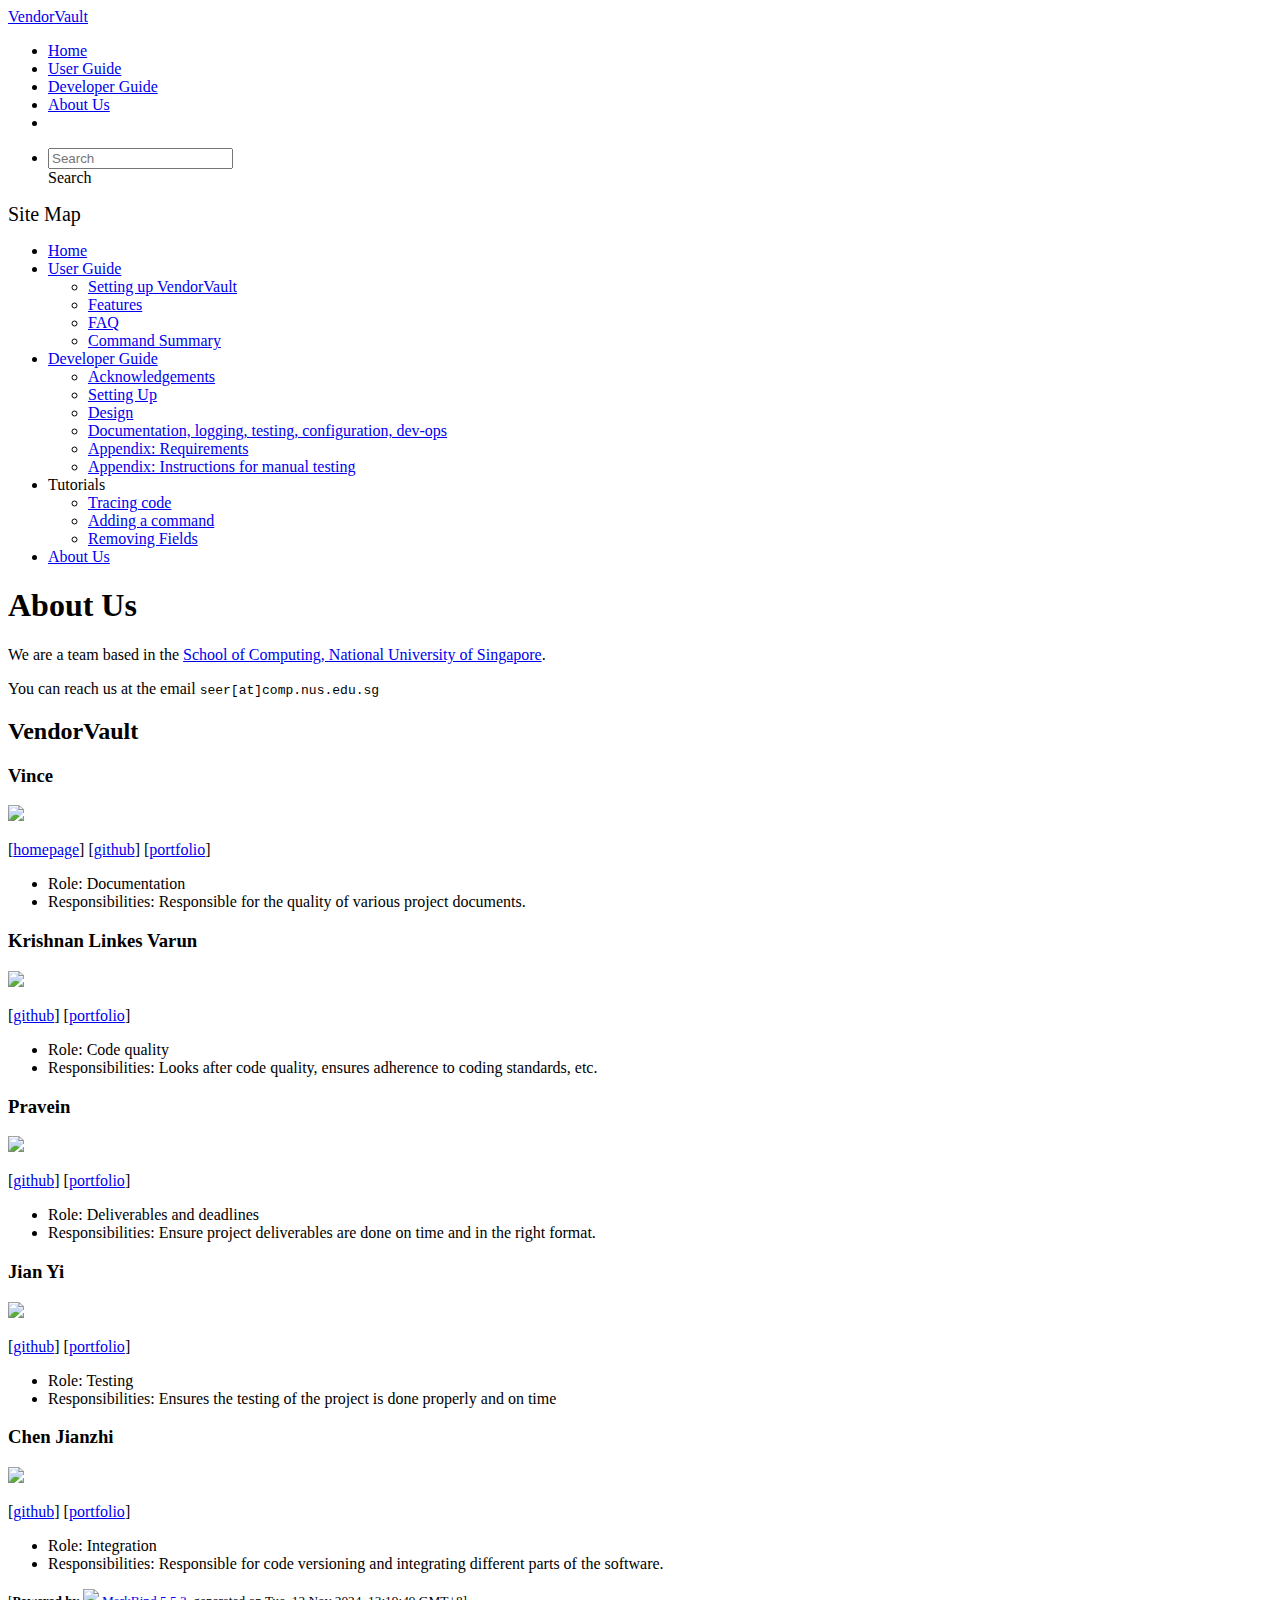
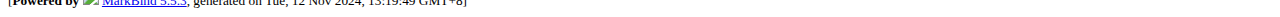
==== AboutUs.html @ df158e00 "deploy: a2bcbc395d2773093d95a75111247f05d6d9c224" ====
<!DOCTYPE html>
<html>
<head>
    <meta charset="utf-8">
    <meta http-equiv="X-UA-Compatible" content="IE=edge">
    <meta name="generator" content="MarkBind 5.5.3">
    <meta name="viewport" content="width=device-width, initial-scale=1"><title>VendorVault - About Us - AddressBook Level-3</title> <link rel="stylesheet" href="/tp/markbind/css/bootstrap.min.css"> <link rel="stylesheet" href="/tp/markbind/fontawesome/css/all.min.css"> <link rel="stylesheet" href="/tp/markbind/glyphicons/css/bootstrap-glyphicons.min.css"><link rel="stylesheet" href="/tp/markbind/css/codeblock-light.min.css"><link rel="stylesheet" href="/tp/markbind/css/markbind.min.css"><link rel="stylesheet" href="/tp/plugins/markbind-plugin-anchors/markbind-plugin-anchors.css"><link rel="stylesheet" href="/tp/plugins/markbind-plugin-tree/markbind-plugin-tree.css">
    
  <link rel="stylesheet" href="/tp/stylesheets/main.css">
<link rel="icon" href="/tp/images/SeEduLogo.png"></head>
<script>
  const baseUrl = '/tp'
</script>
<body >
<div id="app" data-server-rendered="true"><header sticky=""><div data-v-7c0fd418><nav class="navbar navbar-expand-md d-print-none navbar-dark bg-dark" data-v-7c0fd418><div class="container-fluid" data-v-7c0fd418><div class="navbar-left" data-v-7c0fd418><a href="/tp/index.html" title="Home" class="navbar-brand" data-v-7c0fd418>VendorVault</a></div> <div class="navbar-default" data-v-7c0fd418><ul class="navbar-nav me-auto mt-2 mt-lg-0" data-v-7c0fd418> <li data-v-7c0fd418><a href="/tp/index.html" class="nav-link" data-v-7c0fd418>Home</a></li> <li data-v-7c0fd418><a href="/tp/UserGuide.html" class="nav-link" data-v-7c0fd418>User Guide</a></li> <li data-v-7c0fd418><a href="/tp/DeveloperGuide.html" class="nav-link" data-v-7c0fd418>Developer Guide</a></li> <li data-v-7c0fd418><a href="/tp/AboutUs.html" class="nav-link" data-v-7c0fd418>About Us</a></li> <li data-v-7c0fd418><a href="https://github.com/se-edu/addressbook-level3" target="_blank" class="nav-link" data-v-7c0fd418><span data-v-7c0fd418><span aria-hidden="true" class="fab fa-github" data-v-7c0fd418></span></span></a></li></ul></div> <ul class="navbar-nav navbar-right" data-v-7c0fd418><li data-v-7c0fd418><form class="navbar-form" data-v-7c0fd418><div class="dropdown" style="position:relative;" data-v-4f6e9aec><input data-bs-toggle="dropdown" type="text" placeholder="Search" autocomplete="off" value="" class="form-control" data-v-4f6e9aec> <div class="form-control placeholder-div-hidden" data-v-4f6e9aec>
      Search
    </div> <ul class="dropdown-menu search-dropdown-menu dropdown-menu-hidden dropdown-menu-end" data-v-4f6e9aec></ul></div></form></li></ul></div></nav> <div class="lower-navbar-container" style="display:none;" data-v-7c0fd418><!----> <!----></div></div></header> <div id="flex-body"><nav id="site-nav" data-v-e6005420><div class="site-nav-top" data-v-e6005420><div class="fw-bold mb-2" style="font-size:1.25rem;" data-v-e6005420>Site Map</div></div> <div class="nav-component slim-scroll" data-v-e6005420><div class="site-nav-root"><ul class="site-nav-list site-nav-list-root" data-v-e6005420><li data-v-e6005420><div onclick="handleSiteNavClick(this)" class="site-nav-default-list-item site-nav-list-item-0" data-v-e6005420><a href="/tp/index.html" data-v-e6005420>Home</a></div></li> <li data-v-e6005420><div onclick="handleSiteNavClick(this)" class="site-nav-default-list-item site-nav-list-item-0" data-v-e6005420><a href="/tp/UserGuide.html" data-v-e6005420>User Guide</a> <div class="site-nav-dropdown-btn-container" data-v-e6005420><i onclick="handleSiteNavClick(this.parentNode.parentNode, false); event.stopPropagation();" class="site-nav-dropdown-btn-icon site-nav-rotate-icon" data-v-e6005420><span aria-hidden="true" class="glyphicon glyphicon-menu-down" data-v-e6005420></span></i></div></div><ul class="site-nav-dropdown-container site-nav-dropdown-container-open site-nav-list" data-v-e6005420><li data-v-e6005420><div onclick="handleSiteNavClick(this)" class="site-nav-default-list-item site-nav-list-item-1" data-v-e6005420><a href="/tp/UserGuide.html#2-setting-up-vendorvault" data-v-e6005420>Setting up VendorVault</a></div></li> <li data-v-e6005420><div onclick="handleSiteNavClick(this)" class="site-nav-default-list-item site-nav-list-item-1" data-v-e6005420><a href="/tp/UserGuide.html#3-features" data-v-e6005420>Features</a></div></li> <li data-v-e6005420><div onclick="handleSiteNavClick(this)" class="site-nav-default-list-item site-nav-list-item-1" data-v-e6005420><a href="/tp/UserGuide.html#5-faq" data-v-e6005420>FAQ</a></div></li> <li data-v-e6005420><div onclick="handleSiteNavClick(this)" class="site-nav-default-list-item site-nav-list-item-1" data-v-e6005420><a href="/tp/UserGuide.html#7-command-summary" data-v-e6005420>Command Summary</a></div></li></ul></li> <li data-v-e6005420><div onclick="handleSiteNavClick(this)" class="site-nav-default-list-item site-nav-list-item-0" data-v-e6005420><a href="/tp/DeveloperGuide.html" data-v-e6005420>Developer Guide</a> <div class="site-nav-dropdown-btn-container" data-v-e6005420><i onclick="handleSiteNavClick(this.parentNode.parentNode, false); event.stopPropagation();" class="site-nav-dropdown-btn-icon site-nav-rotate-icon" data-v-e6005420><span aria-hidden="true" class="glyphicon glyphicon-menu-down" data-v-e6005420></span></i></div></div><ul class="site-nav-dropdown-container site-nav-dropdown-container-open site-nav-list" data-v-e6005420><li data-v-e6005420><div onclick="handleSiteNavClick(this)" class="site-nav-default-list-item site-nav-list-item-1" data-v-e6005420><a href="/tp/DeveloperGuide.html#acknowledgements" data-v-e6005420>Acknowledgements</a></div></li> <li data-v-e6005420><div onclick="handleSiteNavClick(this)" class="site-nav-default-list-item site-nav-list-item-1" data-v-e6005420><a href="/tp/DeveloperGuide.html#setting-up-getting-started" data-v-e6005420>Setting Up</a></div></li> <li data-v-e6005420><div onclick="handleSiteNavClick(this)" class="site-nav-default-list-item site-nav-list-item-1" data-v-e6005420><a href="/tp/DeveloperGuide.html#design" data-v-e6005420>Design</a></div></li> <li data-v-e6005420><div onclick="handleSiteNavClick(this)" class="site-nav-default-list-item site-nav-list-item-1" data-v-e6005420><a href="/tp/DeveloperGuide.html#documentation-logging-testing-configuration-dev-ops" data-v-e6005420>Documentation, logging, testing, configuration, dev-ops</a></div></li> <li data-v-e6005420><div onclick="handleSiteNavClick(this)" class="site-nav-default-list-item site-nav-list-item-1" data-v-e6005420><a href="/tp/DeveloperGuide.html#appendix-requirements" data-v-e6005420>Appendix: Requirements</a></div></li> <li data-v-e6005420><div onclick="handleSiteNavClick(this)" class="site-nav-default-list-item site-nav-list-item-1" data-v-e6005420><a href="/tp/DeveloperGuide.html#appendix-instructions-for-manual-testing" data-v-e6005420>Appendix: Instructions for manual testing</a></div></li></ul></li> <li data-v-e6005420><div onclick="handleSiteNavClick(this)" class="site-nav-default-list-item site-nav-list-item-0" data-v-e6005420>Tutorials

<div class="site-nav-dropdown-btn-container" data-v-e6005420><i onclick="handleSiteNavClick(this.parentNode.parentNode, false); event.stopPropagation();" class="site-nav-dropdown-btn-icon" data-v-e6005420><span aria-hidden="true" class="glyphicon glyphicon-menu-down" data-v-e6005420></span></i></div></div><ul class="site-nav-dropdown-container site-nav-list" data-v-e6005420><li data-v-e6005420><div onclick="handleSiteNavClick(this)" class="site-nav-default-list-item site-nav-list-item-1" data-v-e6005420><a href="/tp/tutorials/TracingCode.html" data-v-e6005420>Tracing code</a></div></li> <li data-v-e6005420><div onclick="handleSiteNavClick(this)" class="site-nav-default-list-item site-nav-list-item-1" data-v-e6005420><a href="/tp/tutorials/AddRemark.html" data-v-e6005420>Adding a command</a></div></li> <li data-v-e6005420><div onclick="handleSiteNavClick(this)" class="site-nav-default-list-item site-nav-list-item-1" data-v-e6005420><a href="/tp/tutorials/RemovingFields.html" data-v-e6005420>Removing Fields</a></div></li></ul></li> <li data-v-e6005420><div onclick="handleSiteNavClick(this)" class="site-nav-default-list-item site-nav-list-item-0" data-v-e6005420><a href="/tp/AboutUs.html" data-v-e6005420>About Us</a></div></li> <!----></ul></div></div> <!----></nav> <div id="content-wrapper"><h1 id="about-us">About Us<a href="#about-us" onclick="event.stopPropagation()" class="fa fa-anchor"></a></h1> <p>We are a team based in the <a href="http://www.comp.nus.edu.sg">School of Computing, National University of Singapore</a>.</p> <p>You can reach us at the email <code class="hljs inline no-lang">seer[at]comp.nus.edu.sg</code></p> <h2 id="vendorvault">VendorVault<a href="#vendorvault" onclick="event.stopPropagation()" class="fa fa-anchor"></a></h2> <h3 id="vince">Vince<a href="#vince" onclick="event.stopPropagation()" class="fa fa-anchor"></a></h3> <img src="/tp/images/vinc3leong.png" width="200px"> <p>[<a href="http://www.comp.nus.edu.sg/~damithch">homepage</a>]
[<a href="https://github.com/vinc3leong">github</a>]
[<a href="/tp/team/johndoe.html">portfolio</a>]</p> <ul><li>Role: Documentation</li> <li>Responsibilities: Responsible for the quality of various project documents.</li></ul> <h3 id="krishnan-linkes-varun">Krishnan Linkes Varun<a href="#krishnan-linkes-varun" onclick="event.stopPropagation()" class="fa fa-anchor"></a></h3> <img src="/tp/images/linkesv.png" width="200px"> <p>[<a href="http://github.com/linkesV">github</a>]
[<a href="/tp/team/johndoe.html">portfolio</a>]</p> <ul><li>Role: Code quality</li> <li>Responsibilities: Looks after code quality, ensures adherence to coding standards, etc.</li></ul> <h3 id="pravein">Pravein<a href="#pravein" onclick="event.stopPropagation()" class="fa fa-anchor"></a></h3> <img src="/tp/images/prave1n.png" width="200px"> <p>[<a href="http://github.com/prave1n">github</a>] [<a href="/tp/team/johndoe.html">portfolio</a>]</p> <ul><li>Role: Deliverables and deadlines</li> <li>Responsibilities: Ensure project deliverables are done on time and in the right format.</li></ul> <h3 id="jian-yi">Jian Yi<a href="#jian-yi" onclick="event.stopPropagation()" class="fa fa-anchor"></a></h3> <img src="/tp/images/ngjianyi.png" width="200px"> <p>[<a href="http://github.com/ngjianyi">github</a>]
[<a href="/tp/team/johndoe.html">portfolio</a>]</p> <ul><li>Role: Testing</li> <li>Responsibilities: Ensures the testing of the project is done properly and on time</li></ul> <h3 id="chen-jianzhi">Chen Jianzhi<a href="#chen-jianzhi" onclick="event.stopPropagation()" class="fa fa-anchor"></a></h3> <img src="/tp/images/cjianzhi.png" width="200px"> <p>[<a href="http://github.com/cjianzhi">github</a>]
[<a href="/tp/team/johndoe.html">portfolio</a>]</p> <ul><li>Role: Integration</li> <li>Responsibilities: Responsible for code versioning and integrating different parts of the software.</li></ul></div> <nav id="page-nav" data-v-e6005420><div class="nav-component slim-scroll" data-v-e6005420></div> <!----></nav> <div aria-hidden="true" class="scroll-top-button fa-lg d-print-none" style="display:none;bottom:2%;right:2%;position:fixed;"><i class="fas fa-arrow-circle-up"></i></div></div> <footer><div class="text-center"><small>[<span><strong>Powered by</strong></span> <img src="https://markbind.org/favicon.ico" width="30"> <a href="https://markbind.org/">MarkBind 5.5.3</a>, generated on Tue, 12 Nov 2024, 13:19:49 GMT+8]</small></div></footer></div>
</body><script src="/tp/markbind/js/bootstrap-utility.min.js"></script>
<script src="/tp/markbind/js/polyfill.min.js"></script>
<script src="/tp/markbind/js/vue.min.js"></script>
<script src="/tp/markbind/js/markbind.min.js"></script>
<script src="AboutUs.page-vue-render.js"></script>
<script>
  MarkBind.setupWithSearch()
</script>
</html>
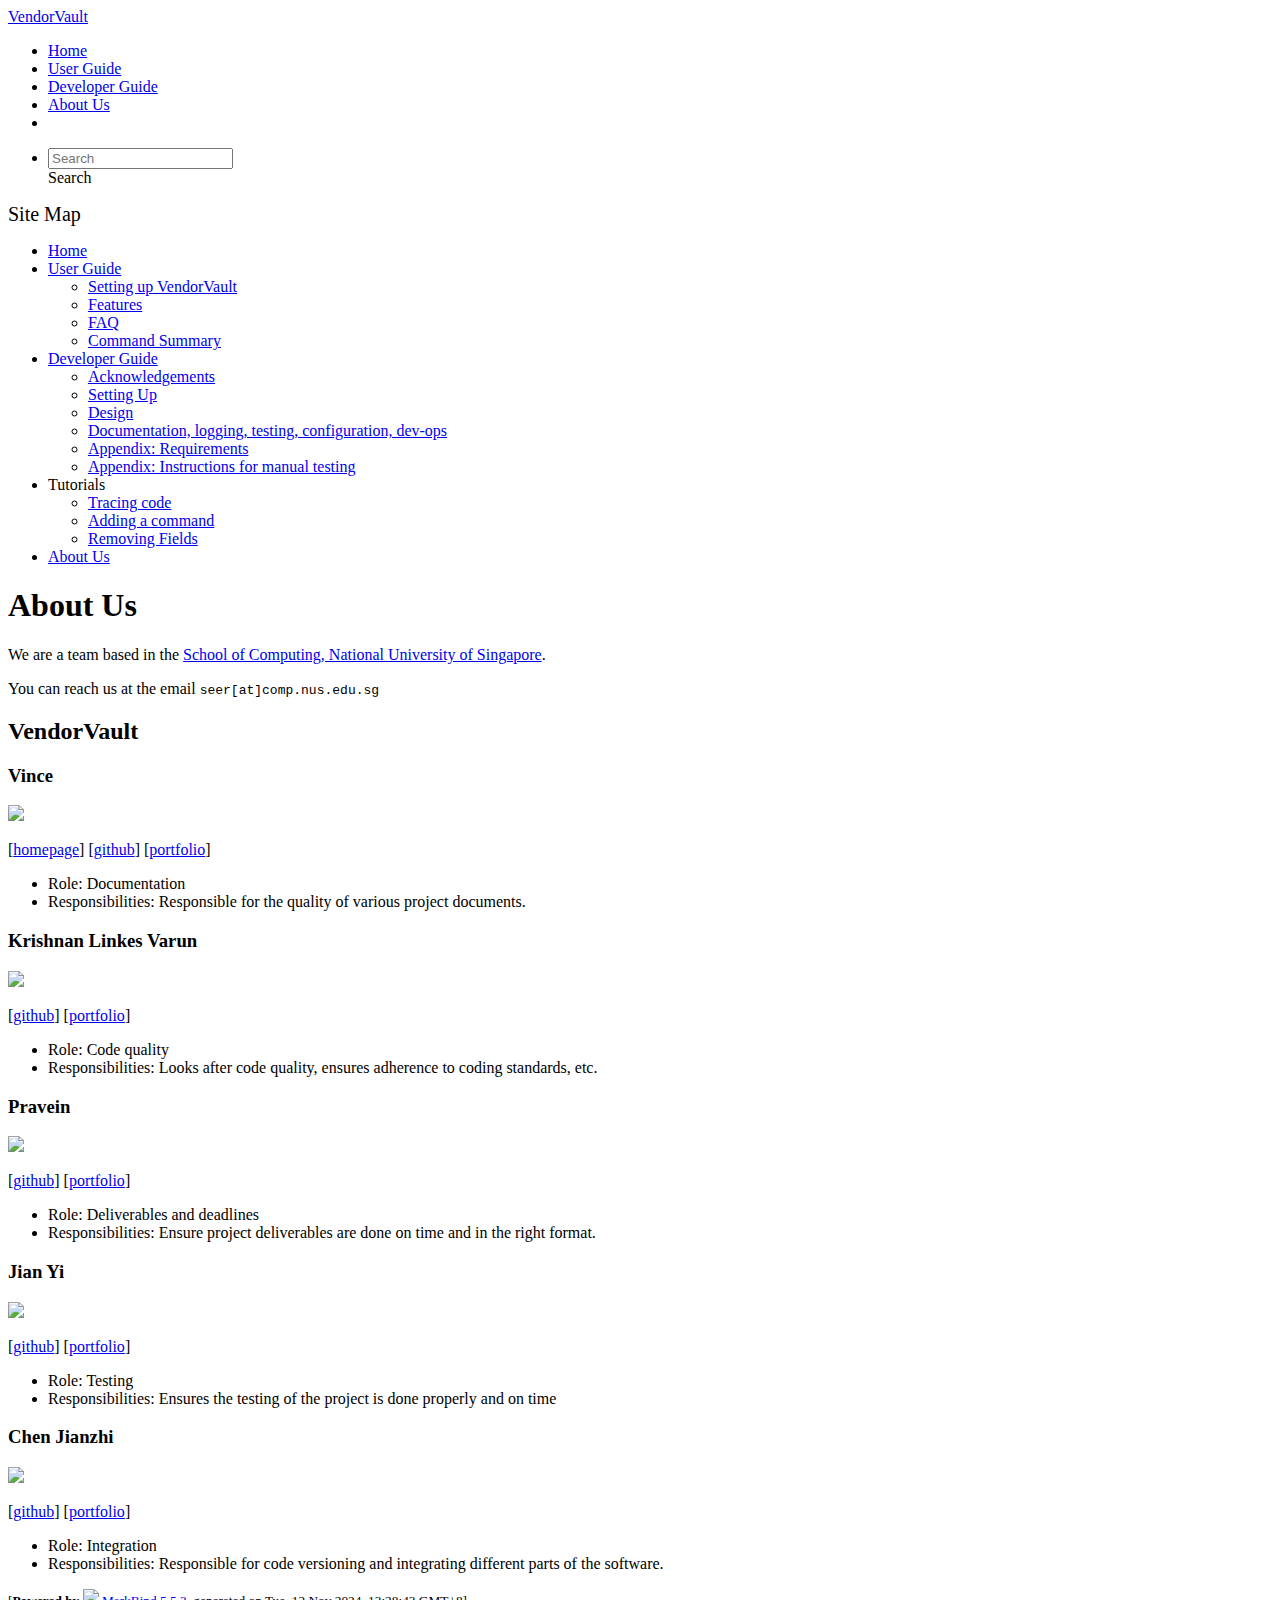
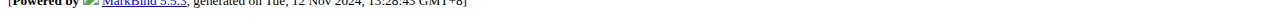
==== commit 161388eb: "deploy: 690d7159a7c18fef565a18fb4f7d1b588a39064b" ====
--- a/AboutUs.html
+++ b/AboutUs.html
@@ -21,7 +21,7 @@
 [<a href="/tp/team/johndoe.html">portfolio</a>]</p> <ul><li>Role: Documentation</li> <li>Responsibilities: Responsible for the quality of various project documents.</li></ul> <h3 id="krishnan-linkes-varun">Krishnan Linkes Varun<a href="#krishnan-linkes-varun" onclick="event.stopPropagation()" class="fa fa-anchor"></a></h3> <img src="/tp/images/linkesv.png" width="200px"> <p>[<a href="http://github.com/linkesV">github</a>]
 [<a href="/tp/team/johndoe.html">portfolio</a>]</p> <ul><li>Role: Code quality</li> <li>Responsibilities: Looks after code quality, ensures adherence to coding standards, etc.</li></ul> <h3 id="pravein">Pravein<a href="#pravein" onclick="event.stopPropagation()" class="fa fa-anchor"></a></h3> <img src="/tp/images/prave1n.png" width="200px"> <p>[<a href="http://github.com/prave1n">github</a>] [<a href="/tp/team/johndoe.html">portfolio</a>]</p> <ul><li>Role: Deliverables and deadlines</li> <li>Responsibilities: Ensure project deliverables are done on time and in the right format.</li></ul> <h3 id="jian-yi">Jian Yi<a href="#jian-yi" onclick="event.stopPropagation()" class="fa fa-anchor"></a></h3> <img src="/tp/images/ngjianyi.png" width="200px"> <p>[<a href="http://github.com/ngjianyi">github</a>]
 [<a href="/tp/team/johndoe.html">portfolio</a>]</p> <ul><li>Role: Testing</li> <li>Responsibilities: Ensures the testing of the project is done properly and on time</li></ul> <h3 id="chen-jianzhi">Chen Jianzhi<a href="#chen-jianzhi" onclick="event.stopPropagation()" class="fa fa-anchor"></a></h3> <img src="/tp/images/cjianzhi.png" width="200px"> <p>[<a href="http://github.com/cjianzhi">github</a>]
-[<a href="/tp/team/johndoe.html">portfolio</a>]</p> <ul><li>Role: Integration</li> <li>Responsibilities: Responsible for code versioning and integrating different parts of the software.</li></ul></div> <nav id="page-nav" data-v-e6005420><div class="nav-component slim-scroll" data-v-e6005420></div> <!----></nav> <div aria-hidden="true" class="scroll-top-button fa-lg d-print-none" style="display:none;bottom:2%;right:2%;position:fixed;"><i class="fas fa-arrow-circle-up"></i></div></div> <footer><div class="text-center"><small>[<span><strong>Powered by</strong></span> <img src="https://markbind.org/favicon.ico" width="30"> <a href="https://markbind.org/">MarkBind 5.5.3</a>, generated on Tue, 12 Nov 2024, 13:19:49 GMT+8]</small></div></footer></div>
+[<a href="/tp/team/johndoe.html">portfolio</a>]</p> <ul><li>Role: Integration</li> <li>Responsibilities: Responsible for code versioning and integrating different parts of the software.</li></ul></div> <nav id="page-nav" data-v-e6005420><div class="nav-component slim-scroll" data-v-e6005420></div> <!----></nav> <div aria-hidden="true" class="scroll-top-button fa-lg d-print-none" style="display:none;bottom:2%;right:2%;position:fixed;"><i class="fas fa-arrow-circle-up"></i></div></div> <footer><div class="text-center"><small>[<span><strong>Powered by</strong></span> <img src="https://markbind.org/favicon.ico" width="30"> <a href="https://markbind.org/">MarkBind 5.5.3</a>, generated on Tue, 12 Nov 2024, 13:28:43 GMT+8]</small></div></footer></div>
 </body><script src="/tp/markbind/js/bootstrap-utility.min.js"></script>
 <script src="/tp/markbind/js/polyfill.min.js"></script>
 <script src="/tp/markbind/js/vue.min.js"></script>
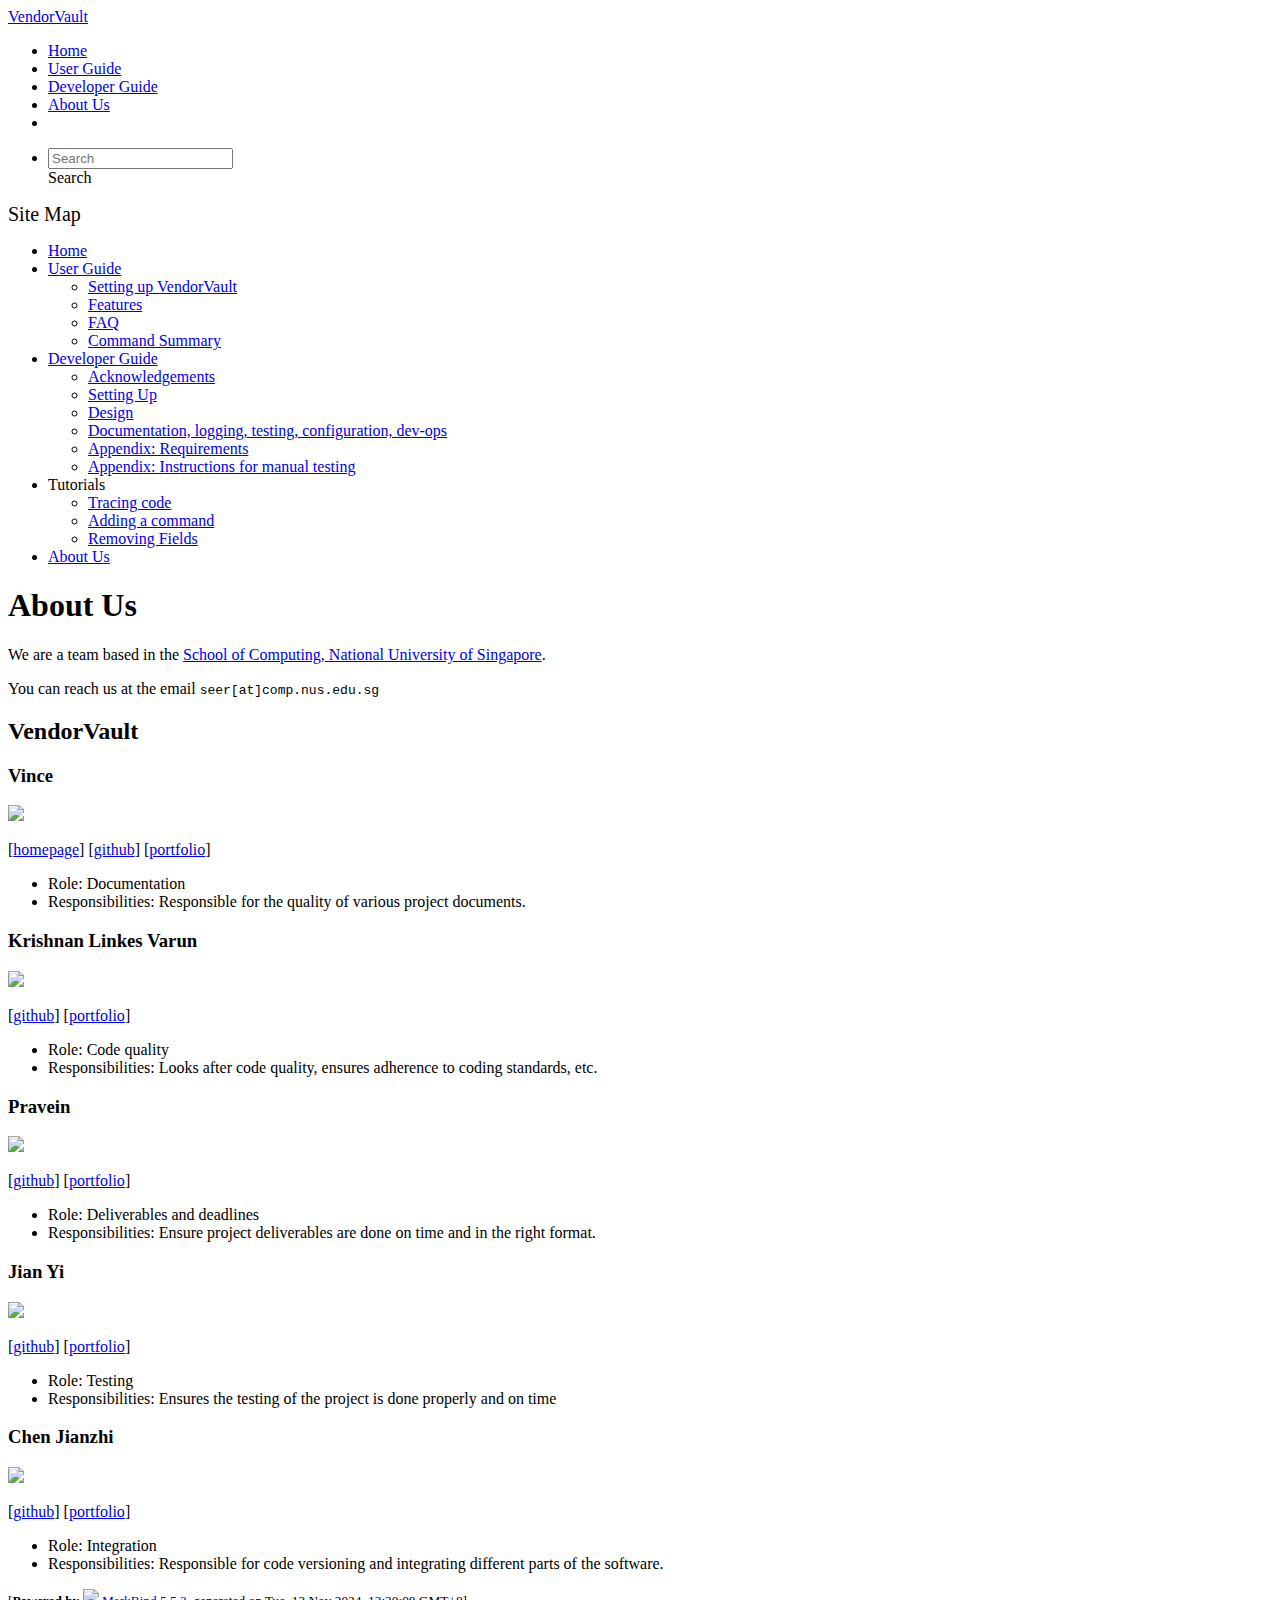
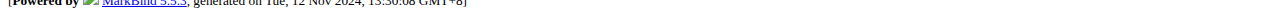
==== commit ceaca5f1: "deploy: f49a5b63d08286e8751bbe943634cc6e3715113e" ====
--- a/AboutUs.html
+++ b/AboutUs.html
@@ -21,7 +21,7 @@
 [<a href="/tp/team/johndoe.html">portfolio</a>]</p> <ul><li>Role: Documentation</li> <li>Responsibilities: Responsible for the quality of various project documents.</li></ul> <h3 id="krishnan-linkes-varun">Krishnan Linkes Varun<a href="#krishnan-linkes-varun" onclick="event.stopPropagation()" class="fa fa-anchor"></a></h3> <img src="/tp/images/linkesv.png" width="200px"> <p>[<a href="http://github.com/linkesV">github</a>]
 [<a href="/tp/team/johndoe.html">portfolio</a>]</p> <ul><li>Role: Code quality</li> <li>Responsibilities: Looks after code quality, ensures adherence to coding standards, etc.</li></ul> <h3 id="pravein">Pravein<a href="#pravein" onclick="event.stopPropagation()" class="fa fa-anchor"></a></h3> <img src="/tp/images/prave1n.png" width="200px"> <p>[<a href="http://github.com/prave1n">github</a>] [<a href="/tp/team/johndoe.html">portfolio</a>]</p> <ul><li>Role: Deliverables and deadlines</li> <li>Responsibilities: Ensure project deliverables are done on time and in the right format.</li></ul> <h3 id="jian-yi">Jian Yi<a href="#jian-yi" onclick="event.stopPropagation()" class="fa fa-anchor"></a></h3> <img src="/tp/images/ngjianyi.png" width="200px"> <p>[<a href="http://github.com/ngjianyi">github</a>]
 [<a href="/tp/team/johndoe.html">portfolio</a>]</p> <ul><li>Role: Testing</li> <li>Responsibilities: Ensures the testing of the project is done properly and on time</li></ul> <h3 id="chen-jianzhi">Chen Jianzhi<a href="#chen-jianzhi" onclick="event.stopPropagation()" class="fa fa-anchor"></a></h3> <img src="/tp/images/cjianzhi.png" width="200px"> <p>[<a href="http://github.com/cjianzhi">github</a>]
-[<a href="/tp/team/johndoe.html">portfolio</a>]</p> <ul><li>Role: Integration</li> <li>Responsibilities: Responsible for code versioning and integrating different parts of the software.</li></ul></div> <nav id="page-nav" data-v-e6005420><div class="nav-component slim-scroll" data-v-e6005420></div> <!----></nav> <div aria-hidden="true" class="scroll-top-button fa-lg d-print-none" style="display:none;bottom:2%;right:2%;position:fixed;"><i class="fas fa-arrow-circle-up"></i></div></div> <footer><div class="text-center"><small>[<span><strong>Powered by</strong></span> <img src="https://markbind.org/favicon.ico" width="30"> <a href="https://markbind.org/">MarkBind 5.5.3</a>, generated on Tue, 12 Nov 2024, 13:28:43 GMT+8]</small></div></footer></div>
+[<a href="/tp/team/johndoe.html">portfolio</a>]</p> <ul><li>Role: Integration</li> <li>Responsibilities: Responsible for code versioning and integrating different parts of the software.</li></ul></div> <nav id="page-nav" data-v-e6005420><div class="nav-component slim-scroll" data-v-e6005420></div> <!----></nav> <div aria-hidden="true" class="scroll-top-button fa-lg d-print-none" style="display:none;bottom:2%;right:2%;position:fixed;"><i class="fas fa-arrow-circle-up"></i></div></div> <footer><div class="text-center"><small>[<span><strong>Powered by</strong></span> <img src="https://markbind.org/favicon.ico" width="30"> <a href="https://markbind.org/">MarkBind 5.5.3</a>, generated on Tue, 12 Nov 2024, 13:30:08 GMT+8]</small></div></footer></div>
 </body><script src="/tp/markbind/js/bootstrap-utility.min.js"></script>
 <script src="/tp/markbind/js/polyfill.min.js"></script>
 <script src="/tp/markbind/js/vue.min.js"></script>
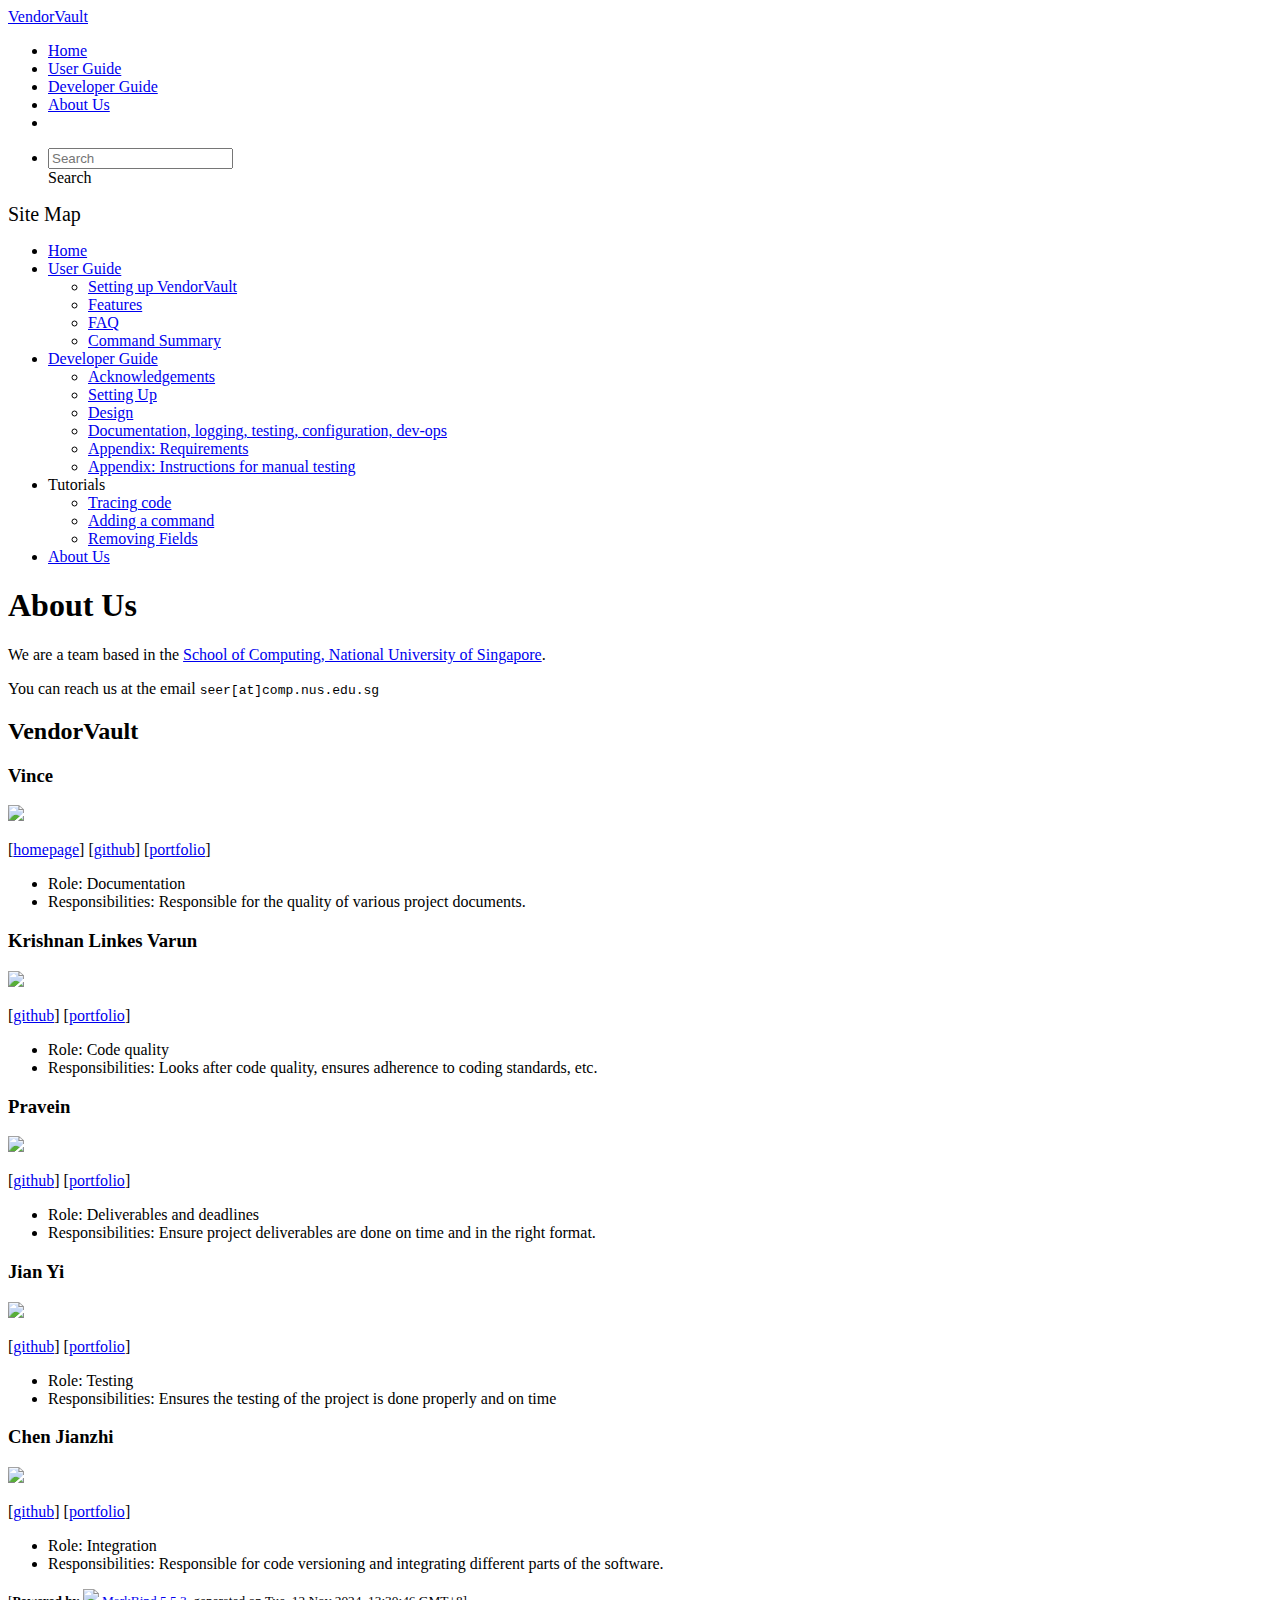
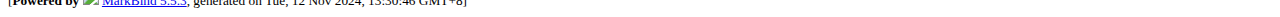
==== commit c4f6a33b: "deploy: 0742d5182ff990b12bcf72524b07134b6ae534da" ====
--- a/AboutUs.html
+++ b/AboutUs.html
@@ -21,7 +21,7 @@
 [<a href="/tp/team/johndoe.html">portfolio</a>]</p> <ul><li>Role: Documentation</li> <li>Responsibilities: Responsible for the quality of various project documents.</li></ul> <h3 id="krishnan-linkes-varun">Krishnan Linkes Varun<a href="#krishnan-linkes-varun" onclick="event.stopPropagation()" class="fa fa-anchor"></a></h3> <img src="/tp/images/linkesv.png" width="200px"> <p>[<a href="http://github.com/linkesV">github</a>]
 [<a href="/tp/team/johndoe.html">portfolio</a>]</p> <ul><li>Role: Code quality</li> <li>Responsibilities: Looks after code quality, ensures adherence to coding standards, etc.</li></ul> <h3 id="pravein">Pravein<a href="#pravein" onclick="event.stopPropagation()" class="fa fa-anchor"></a></h3> <img src="/tp/images/prave1n.png" width="200px"> <p>[<a href="http://github.com/prave1n">github</a>] [<a href="/tp/team/johndoe.html">portfolio</a>]</p> <ul><li>Role: Deliverables and deadlines</li> <li>Responsibilities: Ensure project deliverables are done on time and in the right format.</li></ul> <h3 id="jian-yi">Jian Yi<a href="#jian-yi" onclick="event.stopPropagation()" class="fa fa-anchor"></a></h3> <img src="/tp/images/ngjianyi.png" width="200px"> <p>[<a href="http://github.com/ngjianyi">github</a>]
 [<a href="/tp/team/johndoe.html">portfolio</a>]</p> <ul><li>Role: Testing</li> <li>Responsibilities: Ensures the testing of the project is done properly and on time</li></ul> <h3 id="chen-jianzhi">Chen Jianzhi<a href="#chen-jianzhi" onclick="event.stopPropagation()" class="fa fa-anchor"></a></h3> <img src="/tp/images/cjianzhi.png" width="200px"> <p>[<a href="http://github.com/cjianzhi">github</a>]
-[<a href="/tp/team/johndoe.html">portfolio</a>]</p> <ul><li>Role: Integration</li> <li>Responsibilities: Responsible for code versioning and integrating different parts of the software.</li></ul></div> <nav id="page-nav" data-v-e6005420><div class="nav-component slim-scroll" data-v-e6005420></div> <!----></nav> <div aria-hidden="true" class="scroll-top-button fa-lg d-print-none" style="display:none;bottom:2%;right:2%;position:fixed;"><i class="fas fa-arrow-circle-up"></i></div></div> <footer><div class="text-center"><small>[<span><strong>Powered by</strong></span> <img src="https://markbind.org/favicon.ico" width="30"> <a href="https://markbind.org/">MarkBind 5.5.3</a>, generated on Tue, 12 Nov 2024, 13:30:08 GMT+8]</small></div></footer></div>
+[<a href="/tp/team/johndoe.html">portfolio</a>]</p> <ul><li>Role: Integration</li> <li>Responsibilities: Responsible for code versioning and integrating different parts of the software.</li></ul></div> <nav id="page-nav" data-v-e6005420><div class="nav-component slim-scroll" data-v-e6005420></div> <!----></nav> <div aria-hidden="true" class="scroll-top-button fa-lg d-print-none" style="display:none;bottom:2%;right:2%;position:fixed;"><i class="fas fa-arrow-circle-up"></i></div></div> <footer><div class="text-center"><small>[<span><strong>Powered by</strong></span> <img src="https://markbind.org/favicon.ico" width="30"> <a href="https://markbind.org/">MarkBind 5.5.3</a>, generated on Tue, 12 Nov 2024, 13:30:46 GMT+8]</small></div></footer></div>
 </body><script src="/tp/markbind/js/bootstrap-utility.min.js"></script>
 <script src="/tp/markbind/js/polyfill.min.js"></script>
 <script src="/tp/markbind/js/vue.min.js"></script>
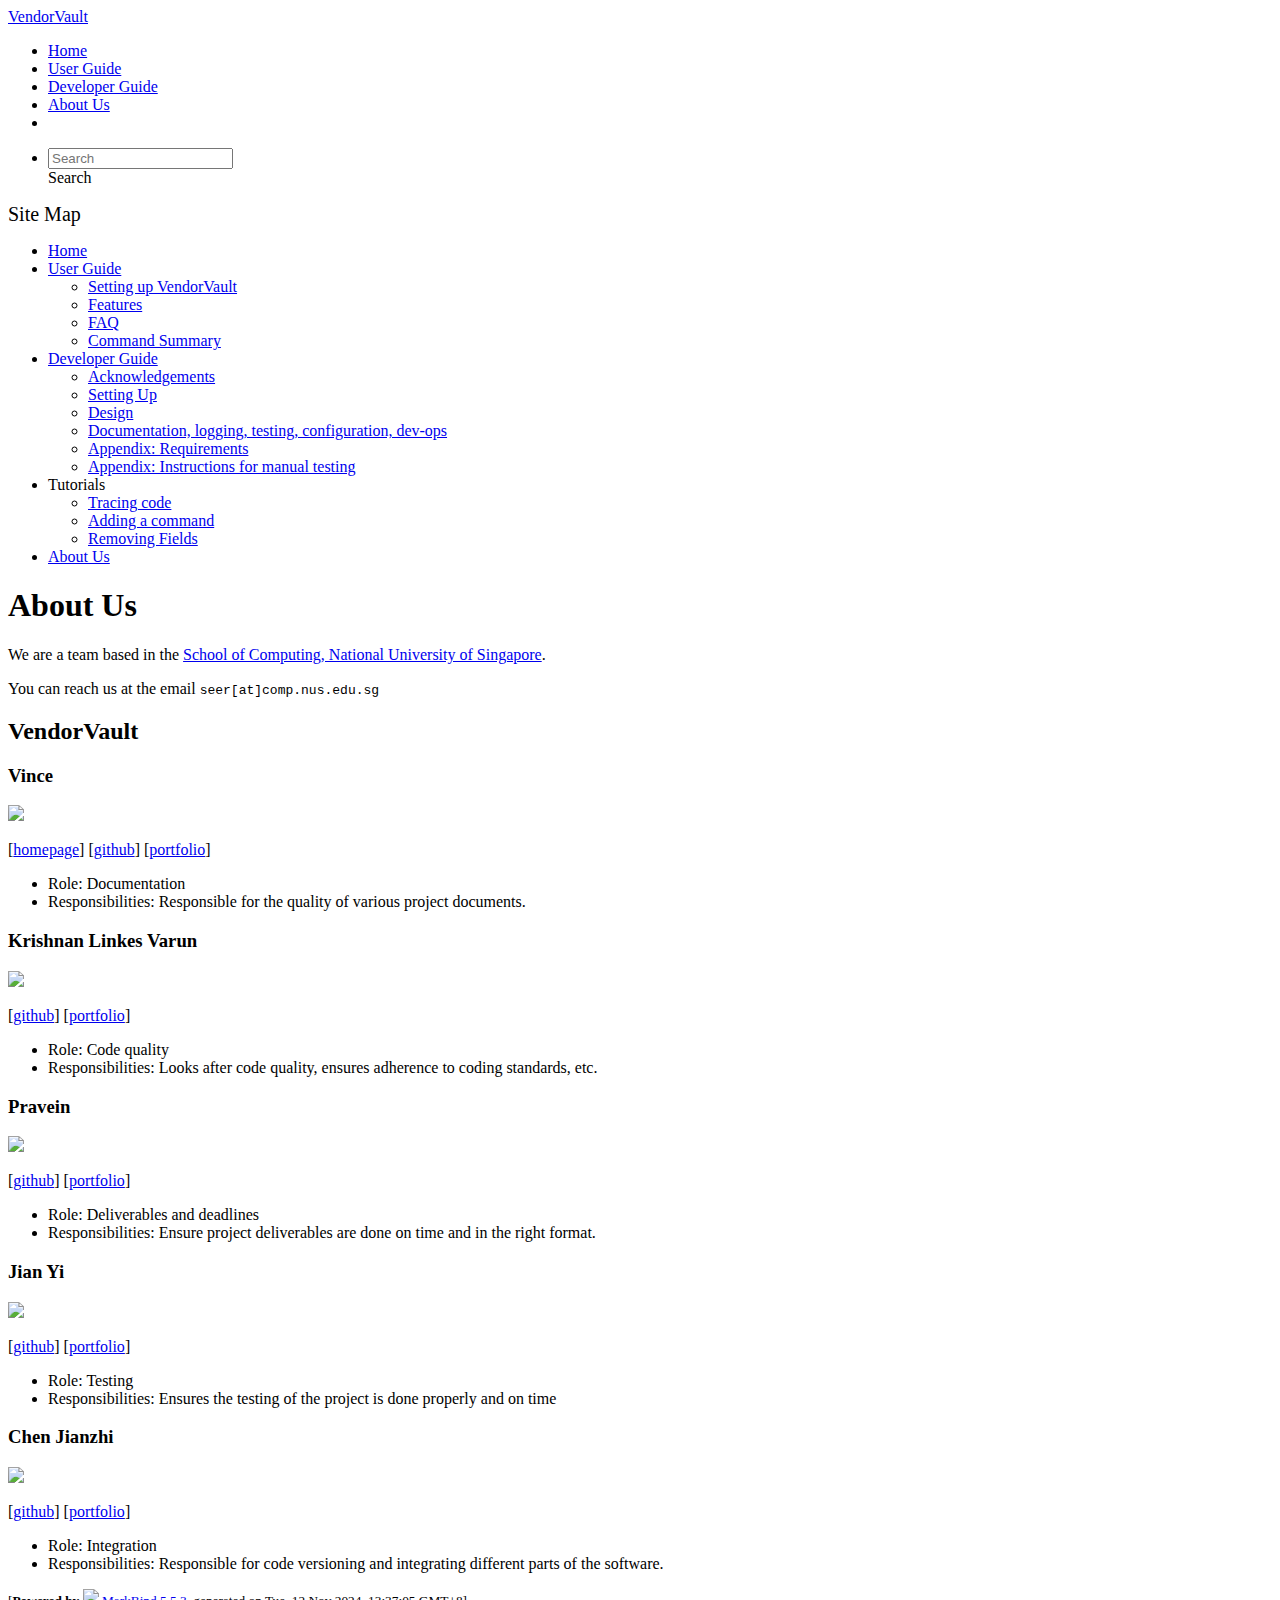
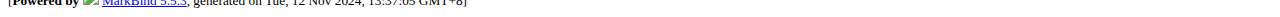
==== commit a32271f9: "deploy: b77f4761367476f1fda66ecaab69681bf68f3179" ====
--- a/AboutUs.html
+++ b/AboutUs.html
@@ -21,7 +21,7 @@
 [<a href="/tp/team/johndoe.html">portfolio</a>]</p> <ul><li>Role: Documentation</li> <li>Responsibilities: Responsible for the quality of various project documents.</li></ul> <h3 id="krishnan-linkes-varun">Krishnan Linkes Varun<a href="#krishnan-linkes-varun" onclick="event.stopPropagation()" class="fa fa-anchor"></a></h3> <img src="/tp/images/linkesv.png" width="200px"> <p>[<a href="http://github.com/linkesV">github</a>]
 [<a href="/tp/team/johndoe.html">portfolio</a>]</p> <ul><li>Role: Code quality</li> <li>Responsibilities: Looks after code quality, ensures adherence to coding standards, etc.</li></ul> <h3 id="pravein">Pravein<a href="#pravein" onclick="event.stopPropagation()" class="fa fa-anchor"></a></h3> <img src="/tp/images/prave1n.png" width="200px"> <p>[<a href="http://github.com/prave1n">github</a>] [<a href="/tp/team/johndoe.html">portfolio</a>]</p> <ul><li>Role: Deliverables and deadlines</li> <li>Responsibilities: Ensure project deliverables are done on time and in the right format.</li></ul> <h3 id="jian-yi">Jian Yi<a href="#jian-yi" onclick="event.stopPropagation()" class="fa fa-anchor"></a></h3> <img src="/tp/images/ngjianyi.png" width="200px"> <p>[<a href="http://github.com/ngjianyi">github</a>]
 [<a href="/tp/team/johndoe.html">portfolio</a>]</p> <ul><li>Role: Testing</li> <li>Responsibilities: Ensures the testing of the project is done properly and on time</li></ul> <h3 id="chen-jianzhi">Chen Jianzhi<a href="#chen-jianzhi" onclick="event.stopPropagation()" class="fa fa-anchor"></a></h3> <img src="/tp/images/cjianzhi.png" width="200px"> <p>[<a href="http://github.com/cjianzhi">github</a>]
-[<a href="/tp/team/johndoe.html">portfolio</a>]</p> <ul><li>Role: Integration</li> <li>Responsibilities: Responsible for code versioning and integrating different parts of the software.</li></ul></div> <nav id="page-nav" data-v-e6005420><div class="nav-component slim-scroll" data-v-e6005420></div> <!----></nav> <div aria-hidden="true" class="scroll-top-button fa-lg d-print-none" style="display:none;bottom:2%;right:2%;position:fixed;"><i class="fas fa-arrow-circle-up"></i></div></div> <footer><div class="text-center"><small>[<span><strong>Powered by</strong></span> <img src="https://markbind.org/favicon.ico" width="30"> <a href="https://markbind.org/">MarkBind 5.5.3</a>, generated on Tue, 12 Nov 2024, 13:30:46 GMT+8]</small></div></footer></div>
+[<a href="/tp/team/johndoe.html">portfolio</a>]</p> <ul><li>Role: Integration</li> <li>Responsibilities: Responsible for code versioning and integrating different parts of the software.</li></ul></div> <nav id="page-nav" data-v-e6005420><div class="nav-component slim-scroll" data-v-e6005420></div> <!----></nav> <div aria-hidden="true" class="scroll-top-button fa-lg d-print-none" style="display:none;bottom:2%;right:2%;position:fixed;"><i class="fas fa-arrow-circle-up"></i></div></div> <footer><div class="text-center"><small>[<span><strong>Powered by</strong></span> <img src="https://markbind.org/favicon.ico" width="30"> <a href="https://markbind.org/">MarkBind 5.5.3</a>, generated on Tue, 12 Nov 2024, 13:37:05 GMT+8]</small></div></footer></div>
 </body><script src="/tp/markbind/js/bootstrap-utility.min.js"></script>
 <script src="/tp/markbind/js/polyfill.min.js"></script>
 <script src="/tp/markbind/js/vue.min.js"></script>
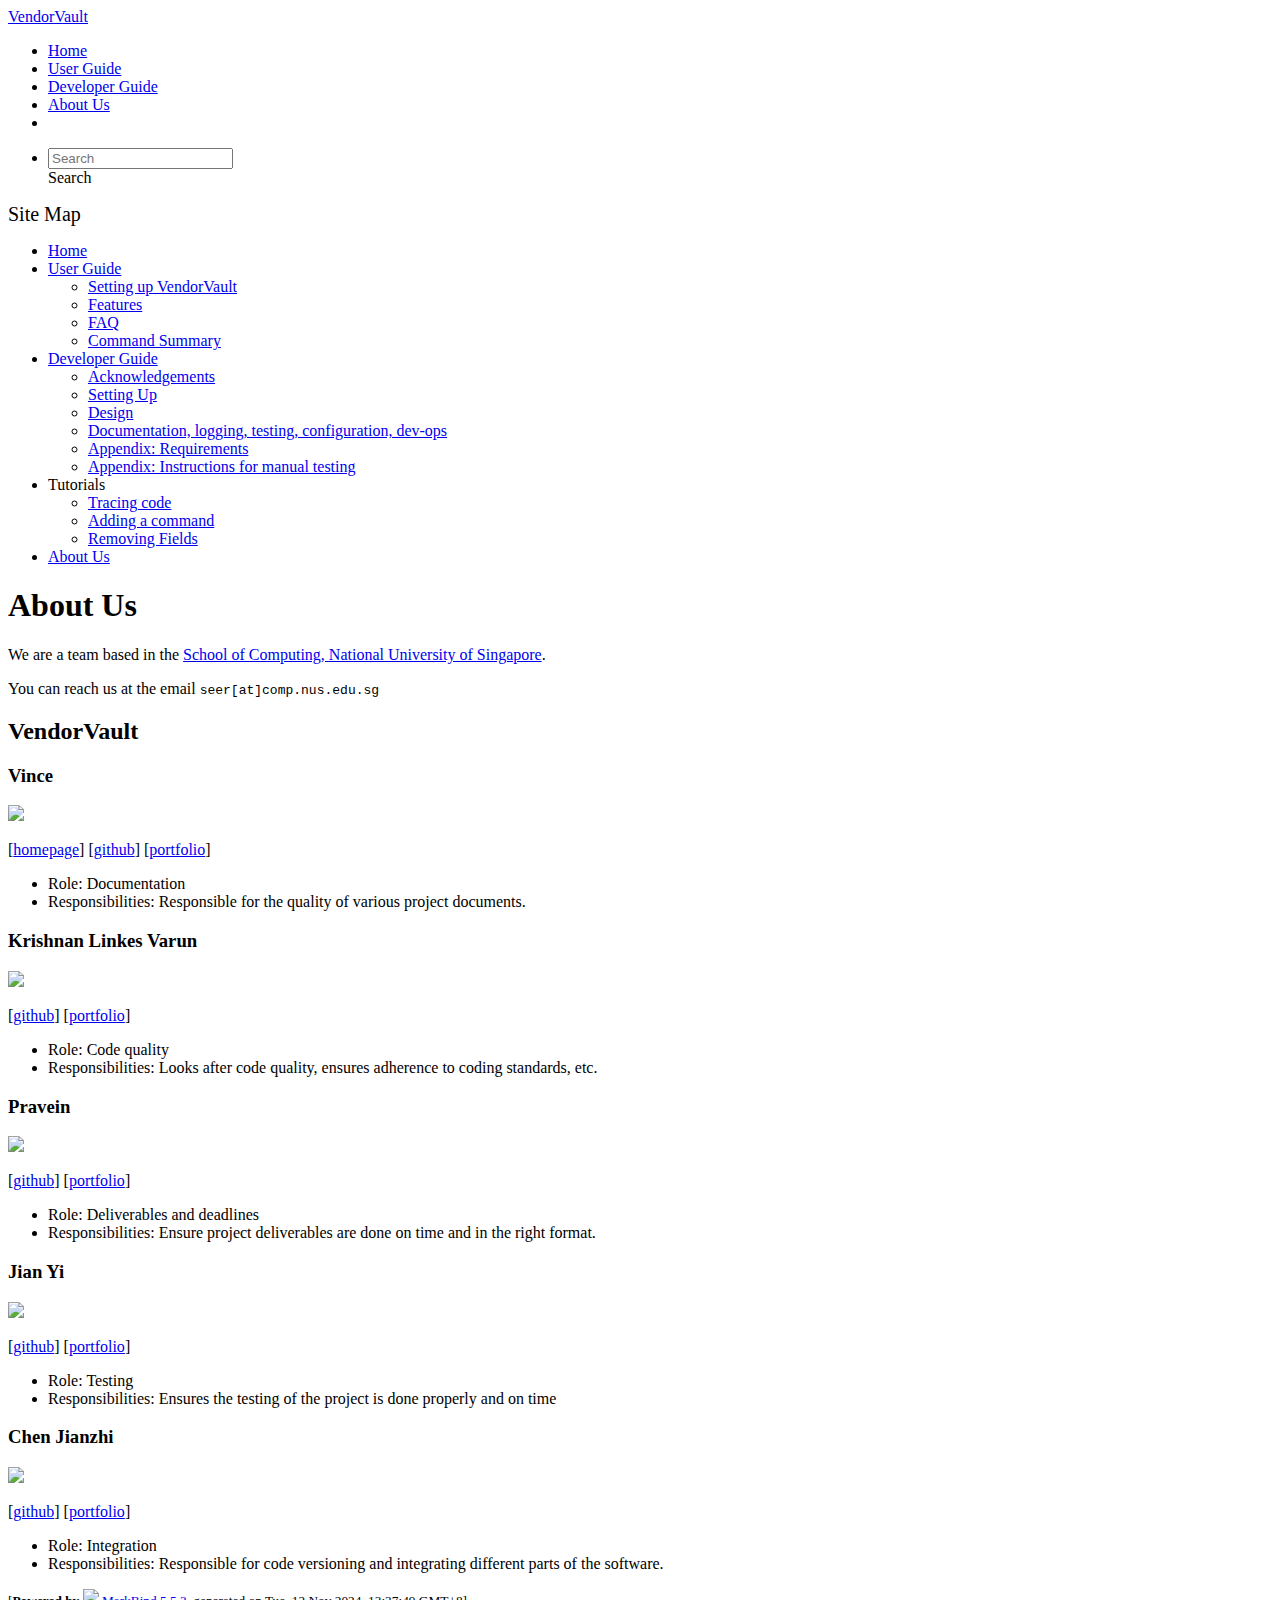
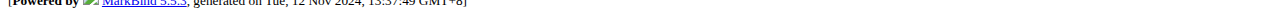
==== commit 7c067b7c: "deploy: fc3df9bb3301bd7280c8269ec11bff81bf830ee3" ====
--- a/AboutUs.html
+++ b/AboutUs.html
@@ -21,7 +21,7 @@
 [<a href="/tp/team/johndoe.html">portfolio</a>]</p> <ul><li>Role: Documentation</li> <li>Responsibilities: Responsible for the quality of various project documents.</li></ul> <h3 id="krishnan-linkes-varun">Krishnan Linkes Varun<a href="#krishnan-linkes-varun" onclick="event.stopPropagation()" class="fa fa-anchor"></a></h3> <img src="/tp/images/linkesv.png" width="200px"> <p>[<a href="http://github.com/linkesV">github</a>]
 [<a href="/tp/team/johndoe.html">portfolio</a>]</p> <ul><li>Role: Code quality</li> <li>Responsibilities: Looks after code quality, ensures adherence to coding standards, etc.</li></ul> <h3 id="pravein">Pravein<a href="#pravein" onclick="event.stopPropagation()" class="fa fa-anchor"></a></h3> <img src="/tp/images/prave1n.png" width="200px"> <p>[<a href="http://github.com/prave1n">github</a>] [<a href="/tp/team/johndoe.html">portfolio</a>]</p> <ul><li>Role: Deliverables and deadlines</li> <li>Responsibilities: Ensure project deliverables are done on time and in the right format.</li></ul> <h3 id="jian-yi">Jian Yi<a href="#jian-yi" onclick="event.stopPropagation()" class="fa fa-anchor"></a></h3> <img src="/tp/images/ngjianyi.png" width="200px"> <p>[<a href="http://github.com/ngjianyi">github</a>]
 [<a href="/tp/team/johndoe.html">portfolio</a>]</p> <ul><li>Role: Testing</li> <li>Responsibilities: Ensures the testing of the project is done properly and on time</li></ul> <h3 id="chen-jianzhi">Chen Jianzhi<a href="#chen-jianzhi" onclick="event.stopPropagation()" class="fa fa-anchor"></a></h3> <img src="/tp/images/cjianzhi.png" width="200px"> <p>[<a href="http://github.com/cjianzhi">github</a>]
-[<a href="/tp/team/johndoe.html">portfolio</a>]</p> <ul><li>Role: Integration</li> <li>Responsibilities: Responsible for code versioning and integrating different parts of the software.</li></ul></div> <nav id="page-nav" data-v-e6005420><div class="nav-component slim-scroll" data-v-e6005420></div> <!----></nav> <div aria-hidden="true" class="scroll-top-button fa-lg d-print-none" style="display:none;bottom:2%;right:2%;position:fixed;"><i class="fas fa-arrow-circle-up"></i></div></div> <footer><div class="text-center"><small>[<span><strong>Powered by</strong></span> <img src="https://markbind.org/favicon.ico" width="30"> <a href="https://markbind.org/">MarkBind 5.5.3</a>, generated on Tue, 12 Nov 2024, 13:37:05 GMT+8]</small></div></footer></div>
+[<a href="/tp/team/johndoe.html">portfolio</a>]</p> <ul><li>Role: Integration</li> <li>Responsibilities: Responsible for code versioning and integrating different parts of the software.</li></ul></div> <nav id="page-nav" data-v-e6005420><div class="nav-component slim-scroll" data-v-e6005420></div> <!----></nav> <div aria-hidden="true" class="scroll-top-button fa-lg d-print-none" style="display:none;bottom:2%;right:2%;position:fixed;"><i class="fas fa-arrow-circle-up"></i></div></div> <footer><div class="text-center"><small>[<span><strong>Powered by</strong></span> <img src="https://markbind.org/favicon.ico" width="30"> <a href="https://markbind.org/">MarkBind 5.5.3</a>, generated on Tue, 12 Nov 2024, 13:37:49 GMT+8]</small></div></footer></div>
 </body><script src="/tp/markbind/js/bootstrap-utility.min.js"></script>
 <script src="/tp/markbind/js/polyfill.min.js"></script>
 <script src="/tp/markbind/js/vue.min.js"></script>
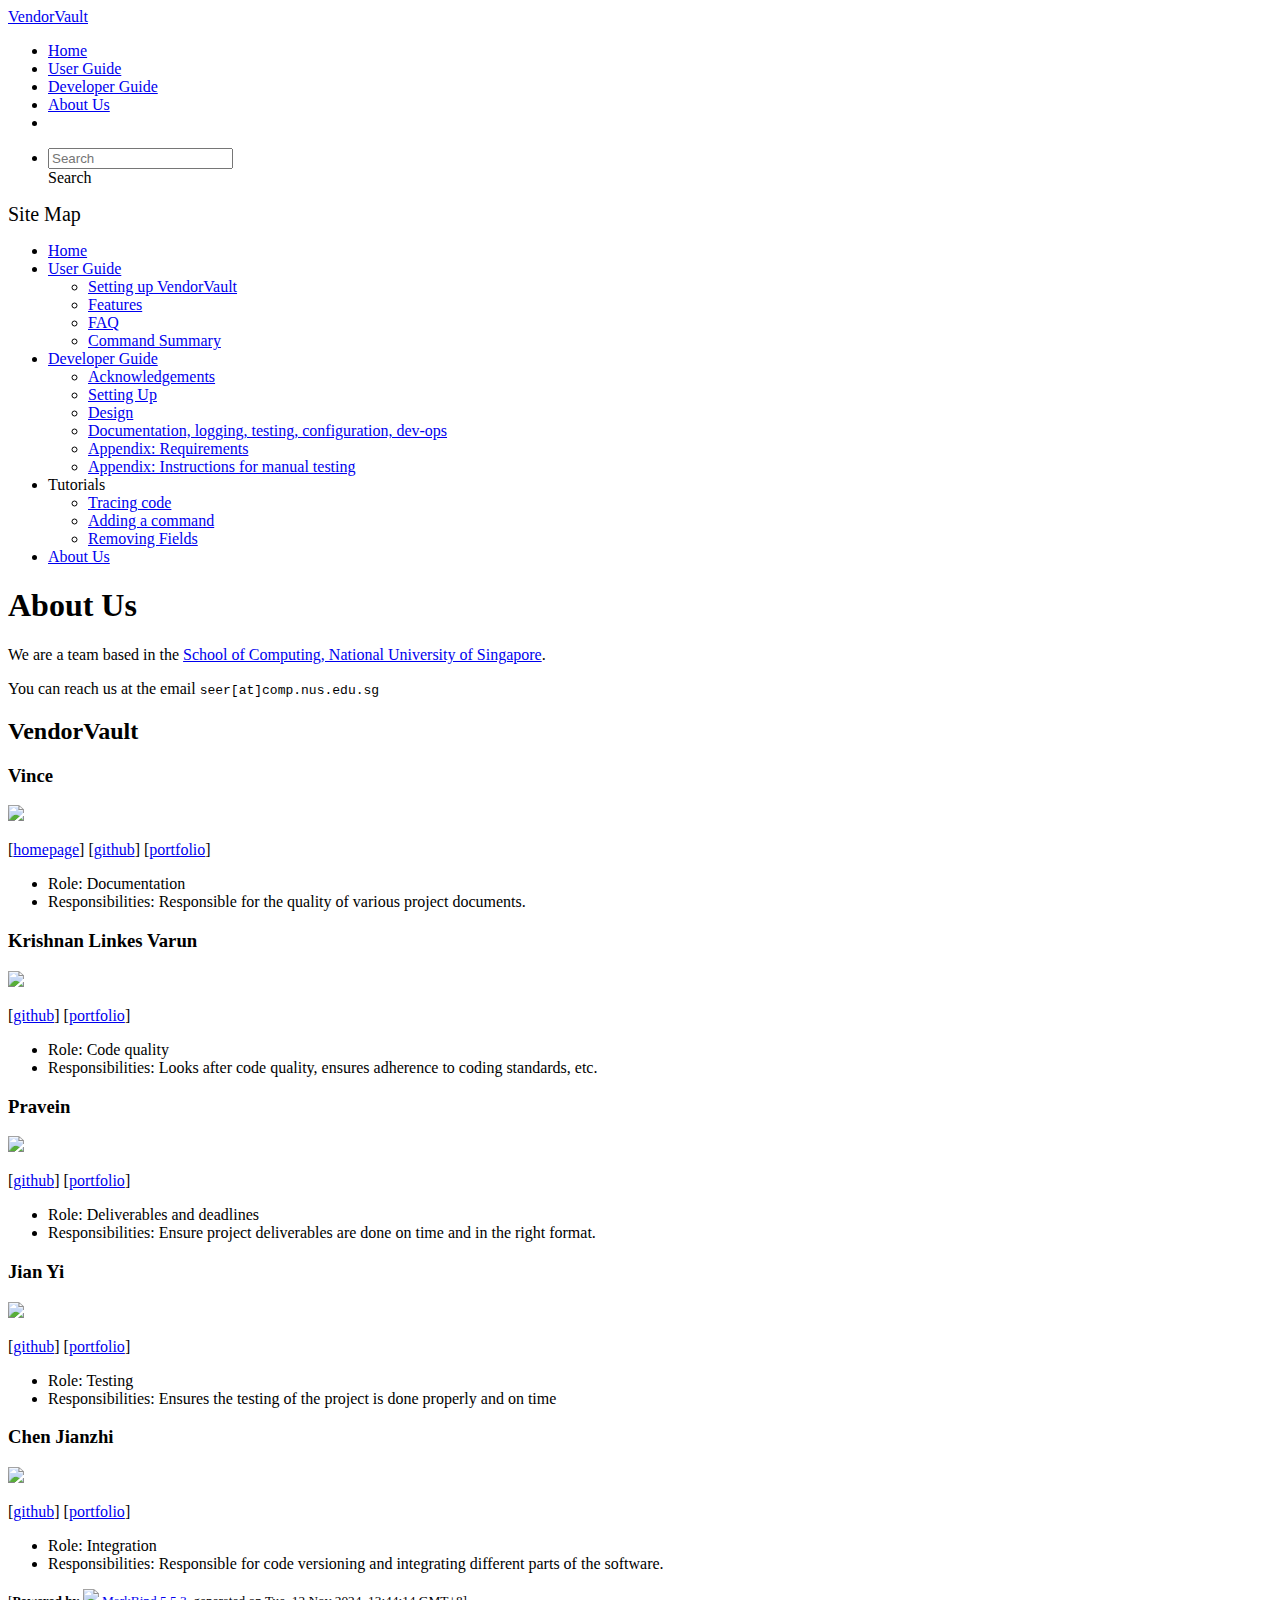
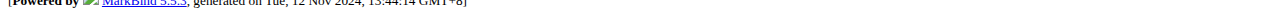
==== commit 0086cb79: "deploy: 0c33da8ae9c1d8e739f24ec480358874cf4ed772" ====
--- a/AboutUs.html
+++ b/AboutUs.html
@@ -21,7 +21,7 @@
 [<a href="/tp/team/johndoe.html">portfolio</a>]</p> <ul><li>Role: Documentation</li> <li>Responsibilities: Responsible for the quality of various project documents.</li></ul> <h3 id="krishnan-linkes-varun">Krishnan Linkes Varun<a href="#krishnan-linkes-varun" onclick="event.stopPropagation()" class="fa fa-anchor"></a></h3> <img src="/tp/images/linkesv.png" width="200px"> <p>[<a href="http://github.com/linkesV">github</a>]
 [<a href="/tp/team/johndoe.html">portfolio</a>]</p> <ul><li>Role: Code quality</li> <li>Responsibilities: Looks after code quality, ensures adherence to coding standards, etc.</li></ul> <h3 id="pravein">Pravein<a href="#pravein" onclick="event.stopPropagation()" class="fa fa-anchor"></a></h3> <img src="/tp/images/prave1n.png" width="200px"> <p>[<a href="http://github.com/prave1n">github</a>] [<a href="/tp/team/johndoe.html">portfolio</a>]</p> <ul><li>Role: Deliverables and deadlines</li> <li>Responsibilities: Ensure project deliverables are done on time and in the right format.</li></ul> <h3 id="jian-yi">Jian Yi<a href="#jian-yi" onclick="event.stopPropagation()" class="fa fa-anchor"></a></h3> <img src="/tp/images/ngjianyi.png" width="200px"> <p>[<a href="http://github.com/ngjianyi">github</a>]
 [<a href="/tp/team/johndoe.html">portfolio</a>]</p> <ul><li>Role: Testing</li> <li>Responsibilities: Ensures the testing of the project is done properly and on time</li></ul> <h3 id="chen-jianzhi">Chen Jianzhi<a href="#chen-jianzhi" onclick="event.stopPropagation()" class="fa fa-anchor"></a></h3> <img src="/tp/images/cjianzhi.png" width="200px"> <p>[<a href="http://github.com/cjianzhi">github</a>]
-[<a href="/tp/team/johndoe.html">portfolio</a>]</p> <ul><li>Role: Integration</li> <li>Responsibilities: Responsible for code versioning and integrating different parts of the software.</li></ul></div> <nav id="page-nav" data-v-e6005420><div class="nav-component slim-scroll" data-v-e6005420></div> <!----></nav> <div aria-hidden="true" class="scroll-top-button fa-lg d-print-none" style="display:none;bottom:2%;right:2%;position:fixed;"><i class="fas fa-arrow-circle-up"></i></div></div> <footer><div class="text-center"><small>[<span><strong>Powered by</strong></span> <img src="https://markbind.org/favicon.ico" width="30"> <a href="https://markbind.org/">MarkBind 5.5.3</a>, generated on Tue, 12 Nov 2024, 13:37:49 GMT+8]</small></div></footer></div>
+[<a href="/tp/team/johndoe.html">portfolio</a>]</p> <ul><li>Role: Integration</li> <li>Responsibilities: Responsible for code versioning and integrating different parts of the software.</li></ul></div> <nav id="page-nav" data-v-e6005420><div class="nav-component slim-scroll" data-v-e6005420></div> <!----></nav> <div aria-hidden="true" class="scroll-top-button fa-lg d-print-none" style="display:none;bottom:2%;right:2%;position:fixed;"><i class="fas fa-arrow-circle-up"></i></div></div> <footer><div class="text-center"><small>[<span><strong>Powered by</strong></span> <img src="https://markbind.org/favicon.ico" width="30"> <a href="https://markbind.org/">MarkBind 5.5.3</a>, generated on Tue, 12 Nov 2024, 13:44:14 GMT+8]</small></div></footer></div>
 </body><script src="/tp/markbind/js/bootstrap-utility.min.js"></script>
 <script src="/tp/markbind/js/polyfill.min.js"></script>
 <script src="/tp/markbind/js/vue.min.js"></script>
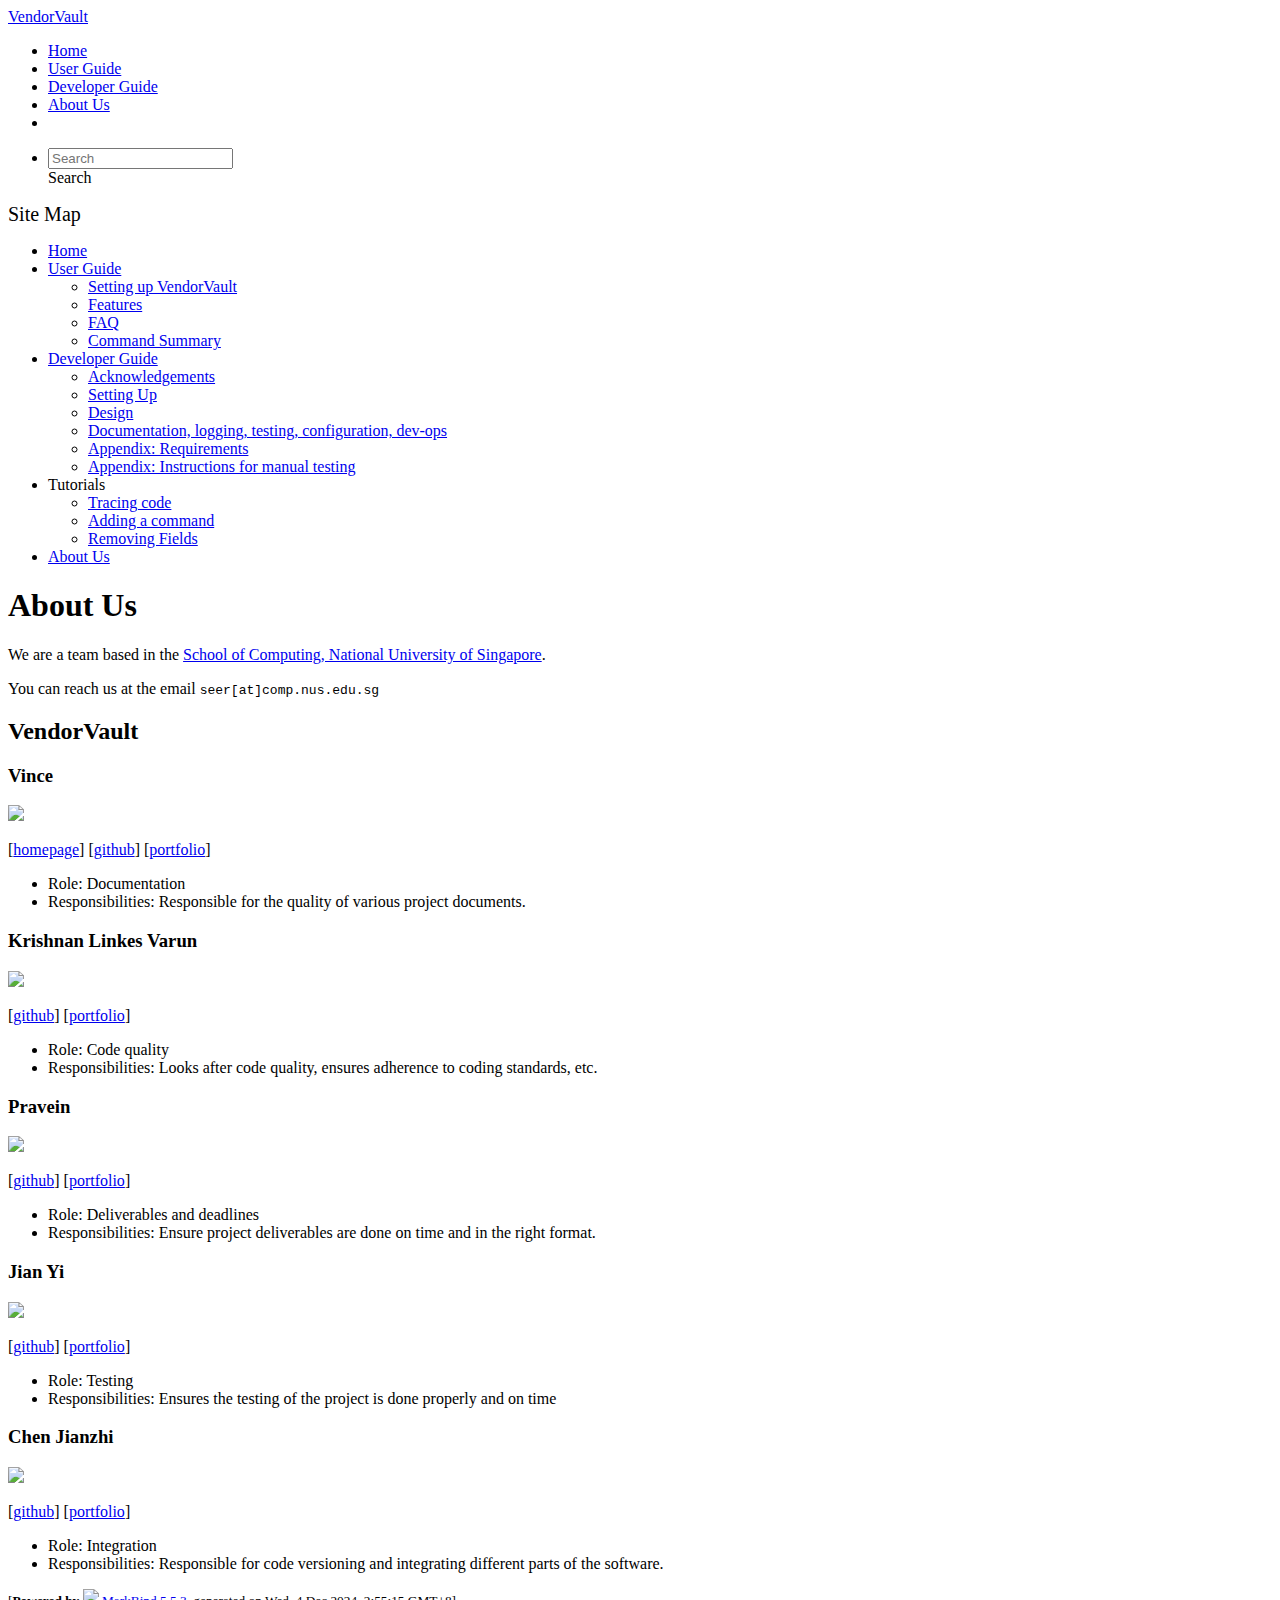
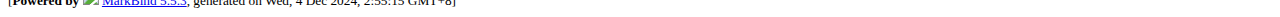
==== commit 310706aa: "deploy: 8a1a74550f60851f5e22627761ed78052f3185ee" ====
--- a/AboutUs.html
+++ b/AboutUs.html
@@ -21,7 +21,7 @@
 [<a href="/tp/team/johndoe.html">portfolio</a>]</p> <ul><li>Role: Documentation</li> <li>Responsibilities: Responsible for the quality of various project documents.</li></ul> <h3 id="krishnan-linkes-varun">Krishnan Linkes Varun<a href="#krishnan-linkes-varun" onclick="event.stopPropagation()" class="fa fa-anchor"></a></h3> <img src="/tp/images/linkesv.png" width="200px"> <p>[<a href="http://github.com/linkesV">github</a>]
 [<a href="/tp/team/johndoe.html">portfolio</a>]</p> <ul><li>Role: Code quality</li> <li>Responsibilities: Looks after code quality, ensures adherence to coding standards, etc.</li></ul> <h3 id="pravein">Pravein<a href="#pravein" onclick="event.stopPropagation()" class="fa fa-anchor"></a></h3> <img src="/tp/images/prave1n.png" width="200px"> <p>[<a href="http://github.com/prave1n">github</a>] [<a href="/tp/team/johndoe.html">portfolio</a>]</p> <ul><li>Role: Deliverables and deadlines</li> <li>Responsibilities: Ensure project deliverables are done on time and in the right format.</li></ul> <h3 id="jian-yi">Jian Yi<a href="#jian-yi" onclick="event.stopPropagation()" class="fa fa-anchor"></a></h3> <img src="/tp/images/ngjianyi.png" width="200px"> <p>[<a href="http://github.com/ngjianyi">github</a>]
 [<a href="/tp/team/johndoe.html">portfolio</a>]</p> <ul><li>Role: Testing</li> <li>Responsibilities: Ensures the testing of the project is done properly and on time</li></ul> <h3 id="chen-jianzhi">Chen Jianzhi<a href="#chen-jianzhi" onclick="event.stopPropagation()" class="fa fa-anchor"></a></h3> <img src="/tp/images/cjianzhi.png" width="200px"> <p>[<a href="http://github.com/cjianzhi">github</a>]
-[<a href="/tp/team/johndoe.html">portfolio</a>]</p> <ul><li>Role: Integration</li> <li>Responsibilities: Responsible for code versioning and integrating different parts of the software.</li></ul></div> <nav id="page-nav" data-v-e6005420><div class="nav-component slim-scroll" data-v-e6005420></div> <!----></nav> <div aria-hidden="true" class="scroll-top-button fa-lg d-print-none" style="display:none;bottom:2%;right:2%;position:fixed;"><i class="fas fa-arrow-circle-up"></i></div></div> <footer><div class="text-center"><small>[<span><strong>Powered by</strong></span> <img src="https://markbind.org/favicon.ico" width="30"> <a href="https://markbind.org/">MarkBind 5.5.3</a>, generated on Tue, 12 Nov 2024, 13:44:14 GMT+8]</small></div></footer></div>
+[<a href="/tp/team/johndoe.html">portfolio</a>]</p> <ul><li>Role: Integration</li> <li>Responsibilities: Responsible for code versioning and integrating different parts of the software.</li></ul></div> <nav id="page-nav" data-v-e6005420><div class="nav-component slim-scroll" data-v-e6005420></div> <!----></nav> <div aria-hidden="true" class="scroll-top-button fa-lg d-print-none" style="display:none;bottom:2%;right:2%;position:fixed;"><i class="fas fa-arrow-circle-up"></i></div></div> <footer><div class="text-center"><small>[<span><strong>Powered by</strong></span> <img src="https://markbind.org/favicon.ico" width="30"> <a href="https://markbind.org/">MarkBind 5.5.3</a>, generated on Wed, 4 Dec 2024, 2:55:15 GMT+8]</small></div></footer></div>
 </body><script src="/tp/markbind/js/bootstrap-utility.min.js"></script>
 <script src="/tp/markbind/js/polyfill.min.js"></script>
 <script src="/tp/markbind/js/vue.min.js"></script>
